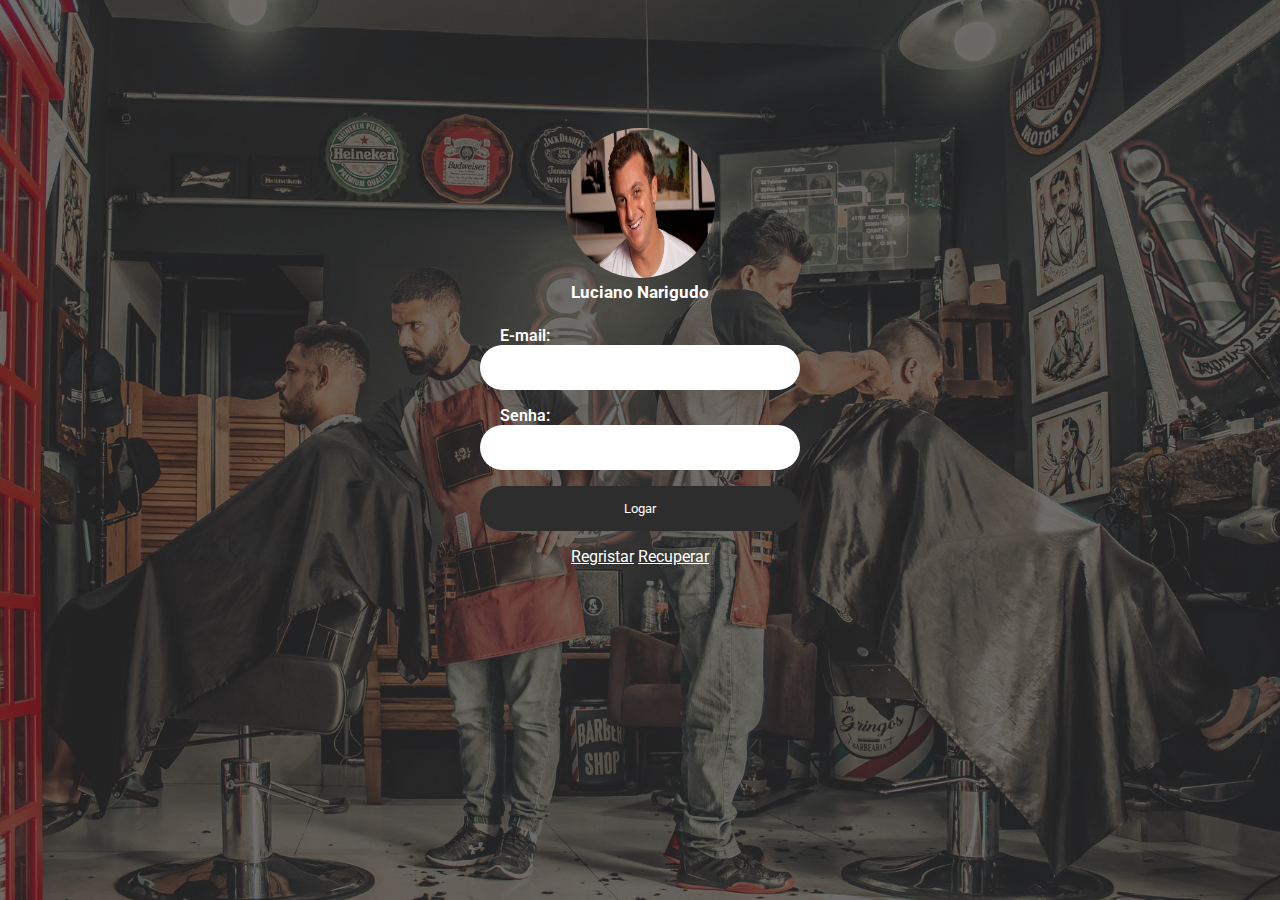
==== index.html @ 1e8ebaeb "Corrigindo escrita" ====
<!DOCTYPE html>
<html lang="pt-br">

<head>
    <meta charset="UTF-8" />
    <meta http-equiv="X-UA-Compatible" content="IE=edge" />
    <meta name="viewport" content="width=device-width, initial-scale=1.0" />
    <title>Login barbearia</title>

    <!-- FONT -->
    <link rel="preconnect" href="https://fonts.gstatic.com" />
    <link href="https://fonts.googleapis.com/css2?family=Roboto:wght@300;400;700&display=swap" rel="stylesheet" />
    <!-- ICON FONT -->

    <!-- STYLE -->
    <link rel="stylesheet" href="asset/css/main.css" />
    <!-- STYLE -->
</head>

<body>
    <main class="container-wallpaper" style="background-image: url(asset/img/fundoprincipal.jpeg)">
        <!-- CONTENT -->
        <div class="container-content">
            <!-- FLEXIBILITE -->
            <div class="content-flex">

                <!-- GRUP MAIN -->
                <div class="flex-grup-main">
                    <!-- ICON USUARIO -->
                    <div id="icone">
                        <img src="asset/img/luciano-huck-1.jpg" height="150px"
                        width="150px" alt="">
                        <h1>Luciano Narigudo</h1>
                    </div>
                    <!-- END ICON USUARIO-->

                    <!-- FORM -->
                    <form class="flex-form">
                        <div>
                            <label for="email">E-mail:</label>
                            <input autocomplete="email"class="form-input" id="email" type="text" required />
                        </div>

                        <div>
                            <label for="passwd">Senha:</label>
                            <input class="form-input" id="passwd" type="password" required/>
                        </div>

                        <div>
                            <button  class="form-button" type="submit">Logar</button>
                        </div>
                    </form>
                    <!-- END FORM -->

                    <!-- LINK -->
                    <div class="flex-link">
                        <a href="index-r.html">Regristar</a>
                        <a href="#">Recuperar</a>
                    </div>
                    <!-- END LINK -->
                </div>
                <!-- END GRUP MAIN -->
            </div>
            <!-- END FLEXIBILITE -->
        </div>
        <!-- CONTENT -->
    </main>
</body>

</html>
---- asset/css/main.css ----
/*
* 1. WALLPAPER
* 2. CONTENT
* 3. FLEXBLILITE
* 4. MAIN
*   4.1 USUARIO
*   4.2 FORM
*   4.3 LINK
*/

* {
    font-family: 'Roboto', Arial, Helvetica, sans-serif;
    margin: 0;
    padding: 0;
    list-style: none;
    border: none;
    outline: none;
    text-decoration: none;
    box-sizing: border-box;
    color: white;
}

a {
    color: white;
    text-decoration: underline;
}

/*1. WALLPAPER*/
main.container-wallpaper {
    height: 100vh;
    background-position: center;
    background-repeat: no-repeat;
    background-size: cover;
}

main.container-wallpaper .container-content {
    height: 100vh;
    width: 100vw;
    padding-top: 20vw;
    background-color: rgba(37, 36, 36, 0.651);
}
/*1. END WALLPAPER*/

main.container-wallpaper .container-content .content-flex {
    display: flex;
    flex-direction: column;
    justify-content: center;
    align-items: center;
}
/* 4. MAIN */
.flex-grup-main {
    display: flex;
    flex-direction: column;
    justify-content: center;
    align-items: center;
}

.flex-grup-main #icone h1 {
    text-align: center;
    font-size: 17px;
    margin-bottom: 1.5rem;
    transition: all 0.6s;
}

.flex-grup-main #icone img {
    border-radius: 50%;
}

.flex-grup-main label {
    font-weight: 600;
    margin-left: 20px;
}
/*4. END MAIN */

/*4.2 FORM */
.flex-grup-main .flex-form {
    width: 320px;
}

.flex-grup-main .form-input:required {
    box-shadow: none;
}

.form-input,
.form-button {
    width: 100%;
    height: 45px;
    border: none;
    margin-bottom: 1rem;
    border-radius: 30px;
    padding: .25rem 1.1rem;
    color: #2D2D2D;
    transition: margin-bottom 0.6s;
}

.form-button {
    background-color: #2D2D2D;
    color: #FFF;
    cursor: pointer;   
}
/*4.2 END FORM */

/*4.3 LINK */
.flex-link {   
    text-align: center;
}


.flex-link a {   
    margin-bottom: 2.5px;
}
/*4.3 END LINK */

@media (min-width: 769px) {
    main.container-wallpaper .container-content {
        padding: 10vw;
    }
}
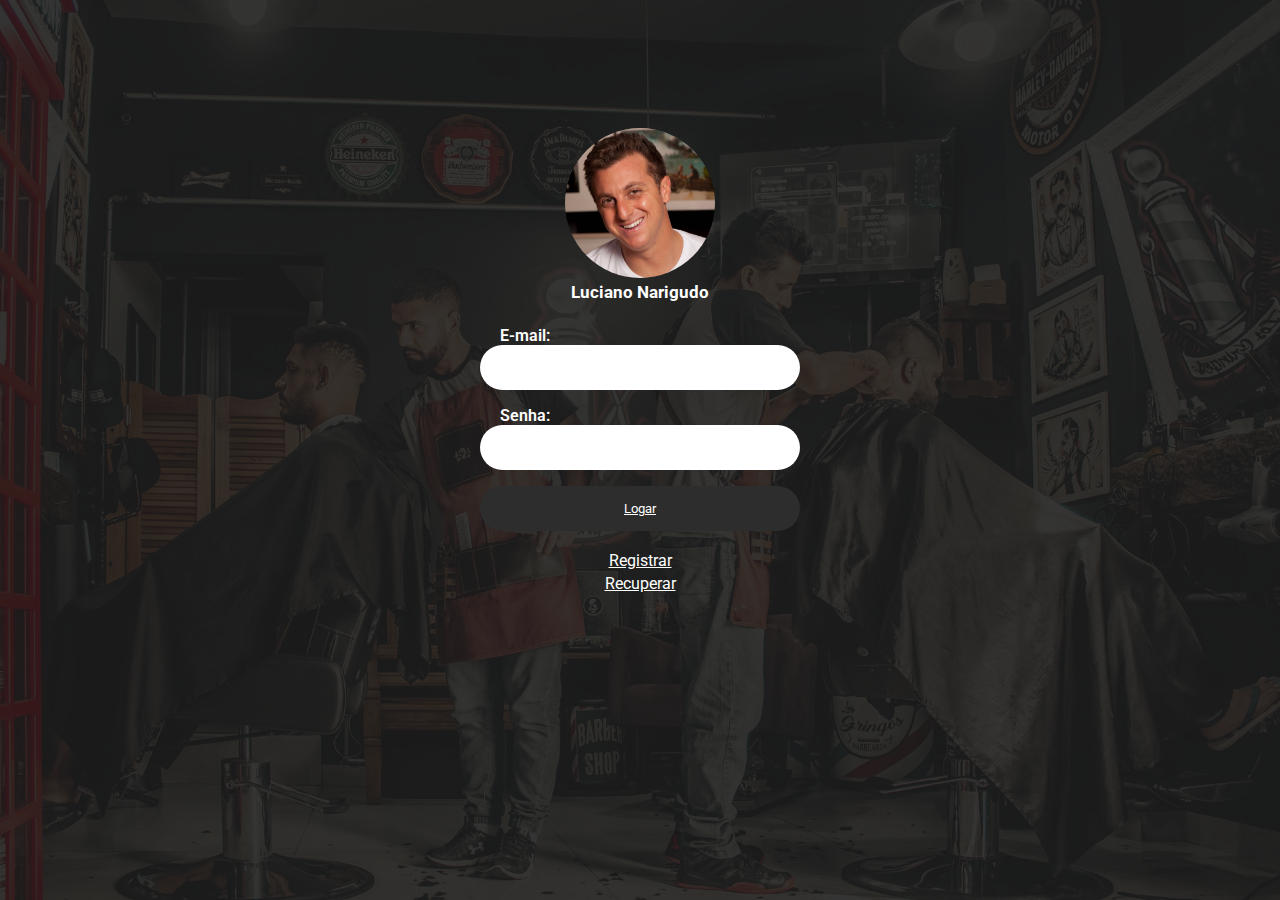
==== commit e332c733: "Upgrade" ====
--- a/index.html
+++ b/index.html
@@ -47,14 +47,14 @@
                         </div>
 
                         <div>
-                            <button  class="form-button" type="submit">Logar</button>
+                            <button  class="form-button" type="submit"><a href="home.html">Logar</a></button>
                         </div>
                     </form>
                     <!-- END FORM -->
 
                     <!-- LINK -->
                     <div class="flex-link">
-                        <a href="index-r.html">Regristar</a>
+                        <a href="index-r.html">Registrar</a>
                         <a href="#">Recuperar</a>
                     </div>
                     <!-- END LINK -->
--- a/asset/css/main.css
+++ b/asset/css/main.css
@@ -37,7 +37,7 @@
     height: 100vh;
     width: 100vw;
     padding-top: 20vw;
-    background-color: rgba(37, 36, 36, 0.651);
+    background-color: rgba(26, 26, 26, 0.884);
 }
 /*1. END WALLPAPER*/
 
@@ -64,6 +64,7 @@
 
 .flex-grup-main #icone img {
     border-radius: 50%;
+    object-fit:cover
 }
 
 .flex-grup-main label {
@@ -103,10 +104,13 @@
 /*4.3 LINK */
 .flex-link {   
     text-align: center;
+
 }
 
 
-.flex-link a {   
+.flex-link a {  
+    display: block; 
+    margin-top: 4px;
     margin-bottom: 2.5px;
 }
 /*4.3 END LINK */
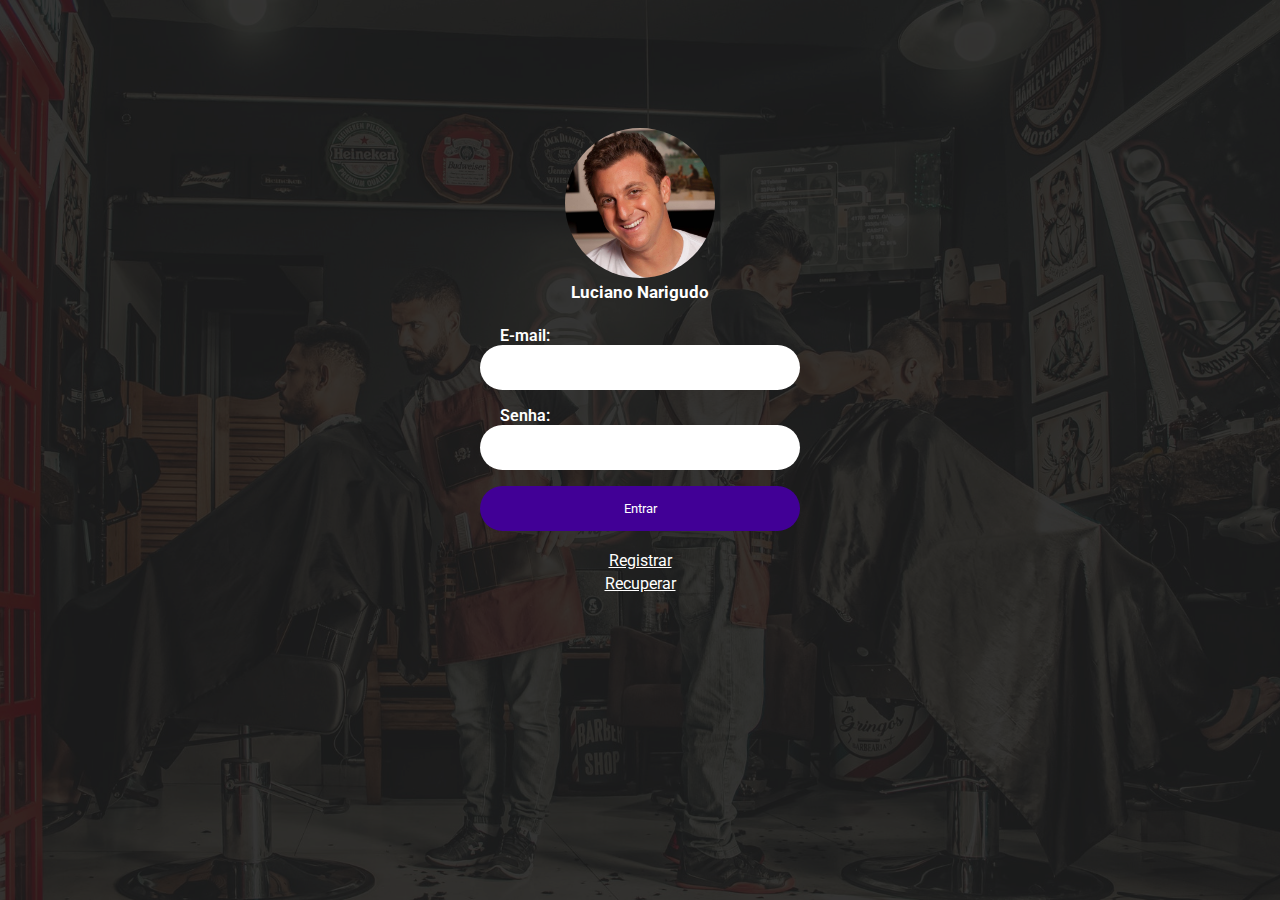
==== commit 1ddad851: "Upgrade" ====
--- a/index.html
+++ b/index.html
@@ -13,7 +13,7 @@
     <!-- ICON FONT -->
 
     <!-- STYLE -->
-    <link rel="stylesheet" href="asset/css/main.css" />
+    <link rel="stylesheet" href="asset/css/login.css" />
     <!-- STYLE -->
 </head>
 
@@ -35,10 +35,10 @@
                     <!-- END ICON USUARIO-->
 
                     <!-- FORM -->
-                    <form class="flex-form">
+                    <form action="/home.html" method="GET" class="flex-form">
                         <div>
                             <label for="email">E-mail:</label>
-                            <input autocomplete="email"class="form-input" id="email" type="text" required />
+                            <input class="form-input" id="email" type="text" required />
                         </div>
 
                         <div>
@@ -47,14 +47,14 @@
                         </div>
 
                         <div>
-                            <button  class="form-button" type="submit"><a href="home.html">Logar</a></button>
+                            <button  class="form-button" type="submit">Entrar</button>
                         </div>
                     </form>
                     <!-- END FORM -->
 
                     <!-- LINK -->
                     <div class="flex-link">
-                        <a href="index-r.html">Registrar</a>
+                        <a href="register.html">Registrar</a>
                         <a href="#">Recuperar</a>
                     </div>
                     <!-- END LINK -->
--- a/asset/css/login.css
+++ b/asset/css/login.css
@@ -0,0 +1,122 @@
+/*
+* 1. WALLPAPER
+* 2. CONTENT
+* 3. FLEXBLILITE
+* 4. MAIN
+*   4.1 USUARIO
+*   4.2 FORM
+*   4.3 LINK
+*/
+
+* {
+    font-family: 'Roboto', Arial, Helvetica, sans-serif;
+    margin: 0;
+    padding: 0;
+    list-style: none;
+    border: none;
+    outline: none;
+    text-decoration: none;
+    box-sizing: border-box;
+    color: white;
+}
+
+a {
+    color: white;
+    text-decoration: underline;
+}
+
+/*1. WALLPAPER*/
+main.container-wallpaper {
+    height: 100vh;
+    background-position: center;
+    background-repeat: no-repeat;
+    background-size: cover;
+}
+
+main.container-wallpaper .container-content {
+    height: 100vh;
+    width: 100vw;
+    padding-top: 20vw;
+    background-color: rgba(26, 26, 26, 0.884);
+}
+/*1. END WALLPAPER*/
+
+main.container-wallpaper .container-content .content-flex {
+    display: flex;
+    flex-direction: column;
+    justify-content: center;
+    align-items: center;
+}
+/* 4. MAIN */
+.flex-grup-main {
+    display: flex;
+    flex-direction: column;
+    justify-content: center;
+    align-items: center;
+}
+
+.flex-grup-main #icone h1 {
+    text-align: center;
+    font-size: 17px;
+    margin-bottom: 1.5rem;
+    transition: all 0.6s;
+}
+
+.flex-grup-main #icone img {
+    border-radius: 50%;
+    object-fit:cover
+}
+
+.flex-grup-main label {
+    font-weight: 600;
+    margin-left: 20px;
+}
+/*4. END MAIN */
+
+/*4.2 FORM */
+.flex-grup-main .flex-form {
+    width: 320px;
+}
+
+.flex-grup-main .form-input:required {
+    box-shadow: none;
+}
+
+.form-input,
+.form-button {
+    width: 100%;
+    height: 45px;
+    border: none;
+    margin-bottom: 1rem;
+    border-radius: 30px;
+    padding: .25rem 1.1rem;
+    color: #2D2D2D;
+    transition: margin-bottom 0.6s;
+}
+
+.form-button {
+    background-color: #410096;
+    color: #FFF;
+    cursor: pointer;   
+}
+/*4.2 END FORM */
+
+/*4.3 LINK */
+.flex-link {   
+    text-align: center;
+
+}
+
+
+.flex-link a {  
+    display: block; 
+    margin-top: 4px;
+    margin-bottom: 2.5px;
+}
+/*4.3 END LINK */
+
+@media (min-width: 769px) {
+    main.container-wallpaper .container-content {
+        padding: 10vw;
+    }
+}
